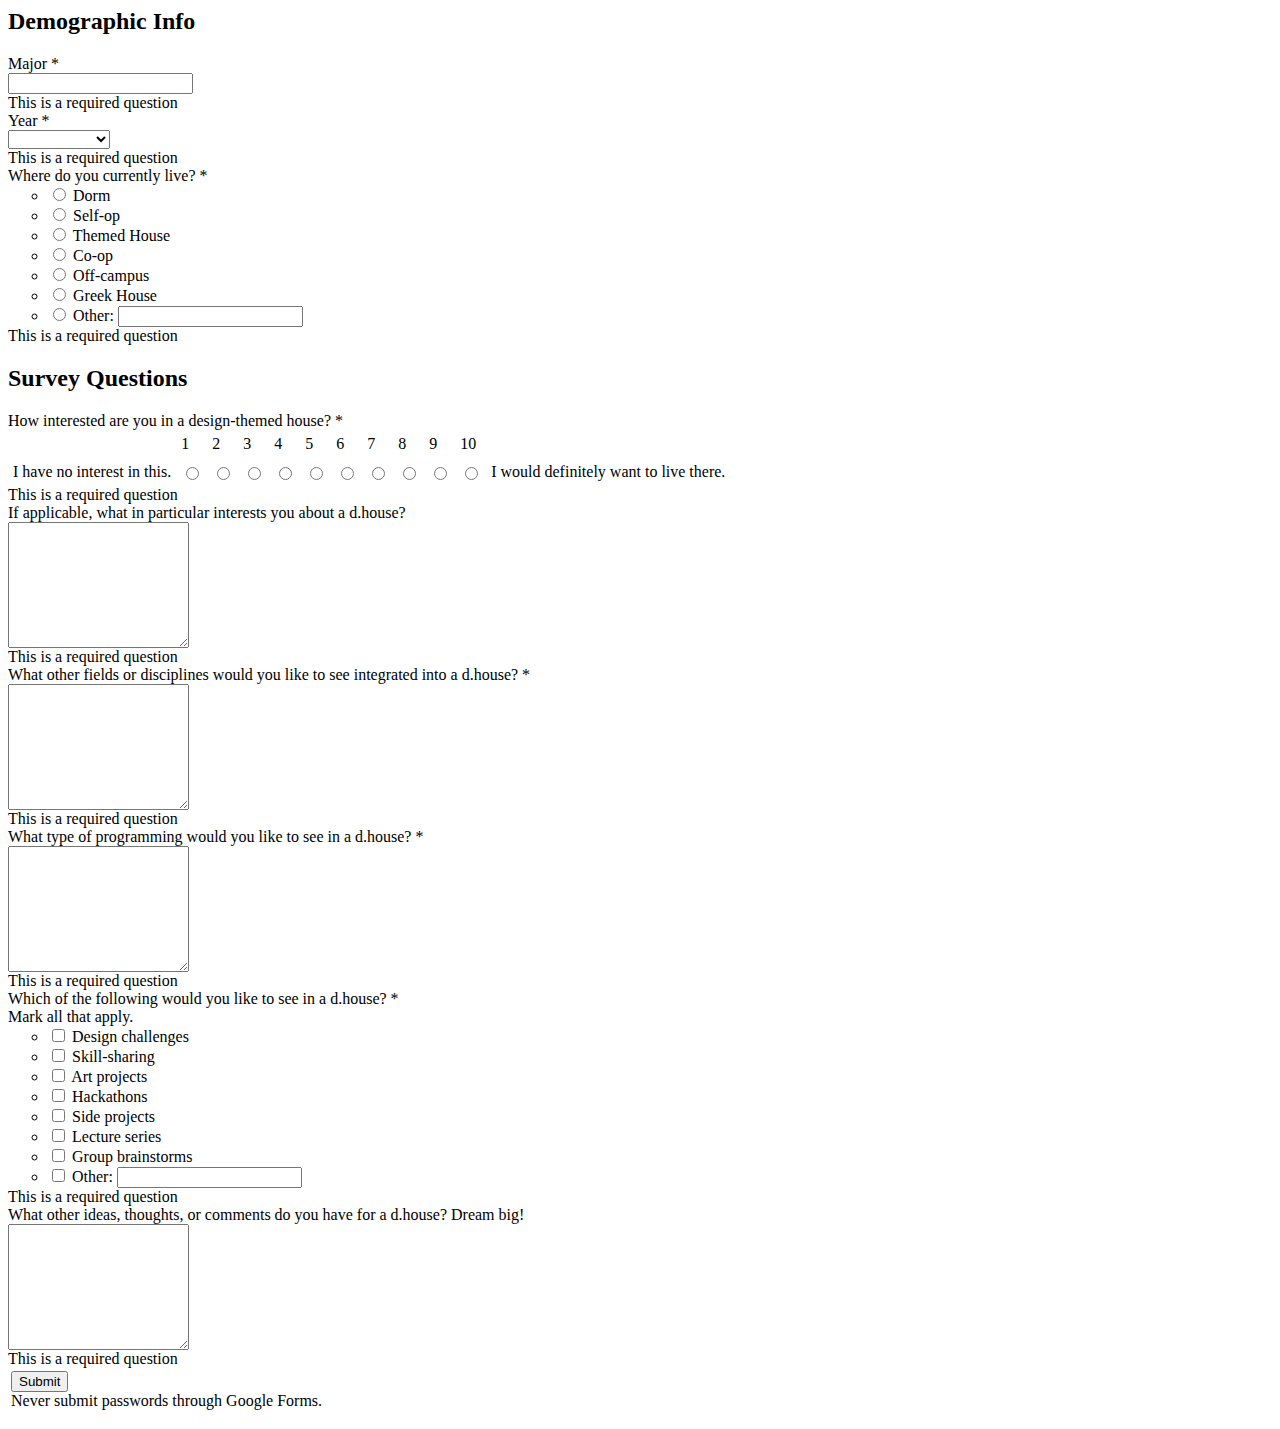
==== index.html @ ed69eb77 "Init commit" ====
<html>
<head>
	<title>Stanford d.house</title>
</head>
<body>
	<form action="https://docs.google.com/forms/d/1CeQ11HMRhqnR-4Lu8YozJj_HENRcSoA0ChCdFaFVdPs/formResponse" method="POST" id="ss-form" target="_self" onsubmit=""><ol role="list" class="ss-question-list" style="padding-left: 0">
	<div class="errorbox-good" role="listitem">
	<div dir="ltr" class="ss-item  ss-section-header"><div class="ss-form-entry">
	<h2 class="ss-section-title">Demographic Info</h2>
	<div class="ss-section-description ss-no-ignore-whitespace"></div>
	</div></div></div> <div class="ss-form-question errorbox-good" role="listitem">
	<div dir="ltr" class="ss-item ss-item-required ss-text"><div class="ss-form-entry">
	<label class="ss-q-item-label" for="entry_1034806984"><div class="ss-q-title">Major
	<label for="itemView.getDomIdToLabel()" aria-label="(Required field)"></label>
	<span class="ss-required-asterisk">*</span></div>
	<div class="ss-q-help ss-secondary-text" dir="ltr"></div></label>
	<input type="text" name="entry.1034806984" value="" class="ss-q-short" id="entry_1034806984" dir="auto" aria-label="Major  " aria-required="true" required="" title="">
	<div class="error-message"></div>
	<div class="required-message">This is a required question</div>
	</div></div></div> <div class="ss-form-question errorbox-good" role="listitem">
	<div dir="ltr" class="ss-item ss-item-required ss-select"><div class="ss-form-entry">
	<label class="ss-q-item-label" for="entry_821895846"><div class="ss-q-title">Year
	<label for="itemView.getDomIdToLabel()" aria-label="(Required field)"></label>
	<span class="ss-required-asterisk">*</span></div>
	<div class="ss-q-help ss-secondary-text" dir="ltr"></div></label>
	<select name="entry.821895846" id="entry_821895846" aria-label="Year  " aria-required="true" required=""><option value=""></option>
	<option value="Freshmen">Freshmen</option> <option value="Sophomore">Sophomore</option> <option value="Junior">Junior</option> <option value="Senior">Senior</option> <option value="5th Year">5th Year</option> <option value="Coterm">Coterm</option> <option value="Grad Student">Grad Student</option> <option value="Other">Other</option></select>
	<div class="required-message">This is a required question</div></div></div></div> <div class="ss-form-question errorbox-good" role="listitem">
	<div dir="ltr" class="ss-item ss-item-required ss-radio"><div class="ss-form-entry">
	<label class="ss-q-item-label" for="entry_912313663"><div class="ss-q-title">Where do you currently live?
	<label for="itemView.getDomIdToLabel()" aria-label="(Required field)"></label>
	<span class="ss-required-asterisk">*</span></div>
	<div class="ss-q-help ss-secondary-text" dir="ltr"></div></label>

	<ul class="ss-choices" role="radiogroup" aria-label="Where do you currently live?  "><li class="ss-choice-item"><label><span class="ss-choice-item-control goog-inline-block"><input type="radio" name="entry.1659465436" value="Dorm" id="group_1659465436_1" role="radio" class="ss-q-radio" aria-label="Dorm" required="" aria-required="true"></span>
	<span class="ss-choice-label">Dorm</span>
	</label></li> <li class="ss-choice-item"><label><span class="ss-choice-item-control goog-inline-block"><input type="radio" name="entry.1659465436" value="Self-op" id="group_1659465436_2" role="radio" class="ss-q-radio" aria-label="Self-op" required="" aria-required="true"></span>
	<span class="ss-choice-label">Self-op</span>
	</label></li> <li class="ss-choice-item"><label><span class="ss-choice-item-control goog-inline-block"><input type="radio" name="entry.1659465436" value="Themed House" id="group_1659465436_3" role="radio" class="ss-q-radio" aria-label="Themed House" required="" aria-required="true"></span>
	<span class="ss-choice-label">Themed House</span>
	</label></li> <li class="ss-choice-item"><label><span class="ss-choice-item-control goog-inline-block"><input type="radio" name="entry.1659465436" value="Co-op" id="group_1659465436_4" role="radio" class="ss-q-radio" aria-label="Co-op" required="" aria-required="true"></span>
	<span class="ss-choice-label">Co-op</span>
	</label></li> <li class="ss-choice-item"><label><span class="ss-choice-item-control goog-inline-block"><input type="radio" name="entry.1659465436" value="Off-campus" id="group_1659465436_5" role="radio" class="ss-q-radio" aria-label="Off-campus" required="" aria-required="true"></span>
	<span class="ss-choice-label">Off-campus</span>
	</label></li> <li class="ss-choice-item"><label><span class="ss-choice-item-control goog-inline-block"><input type="radio" name="entry.1659465436" value="Greek House" id="group_1659465436_6" role="radio" class="ss-q-radio" aria-label="Greek House" required="" aria-required="true"></span>
	<span class="ss-choice-label">Greek House</span>
	</label></li> <li class="ss-choice-item"><label><span class="ss-choice-item-control goog-inline-block"><input type="radio" name="entry.1659465436" value="__other_option__" id="group_1659465436_7" role="radio" class="ss-q-radio ss-q-other-toggle" required="" aria-required="true"></span>
	<span class="ss-choice-label">Other:</span></label>
	<span class="ss-q-other-container goog-inline-block"><input type="text" name="entry.1659465436.other_option_response" value="" class="ss-q-other" id="entry_1659465436_other_option_response" dir="auto" aria-label="Other"></span>
	</li></ul>
	<div class="error-message"></div>
	<div class="required-message">This is a required question</div></div></div></div> <div class="errorbox-good" role="listitem">
	<div dir="ltr" class="ss-item  ss-section-header"><div class="ss-form-entry">
	<h2 class="ss-section-title">Survey Questions</h2>
	<div class="ss-section-description ss-no-ignore-whitespace"></div>
	</div></div></div> <div class="ss-form-question errorbox-good" role="listitem">
	<div dir="ltr" class="ss-item ss-item-required ss-scale"><div class="ss-form-entry">
	<label class="ss-q-item-label" for="entry_849519523"><div class="ss-q-title">How interested are you in a design-themed house?
	<label for="itemView.getDomIdToLabel()" aria-label="(Required field)"></label>
	<span class="ss-required-asterisk">*</span></div>
	<div class="ss-q-help ss-secondary-text" dir="ltr"></div></label>

	<table border="0" cellpadding="5" cellspacing="0" id="entry_1528066578"><tr aria-hidden="true"><td class="ss-scalenumbers"></td>
	<td class="ss-scalenumbers"><label class="ss-scalenumber" for="group_1528066578_1">1</label></td> <td class="ss-scalenumbers"><label class="ss-scalenumber" for="group_1528066578_2">2</label></td> <td class="ss-scalenumbers"><label class="ss-scalenumber" for="group_1528066578_3">3</label></td> <td class="ss-scalenumbers"><label class="ss-scalenumber" for="group_1528066578_4">4</label></td> <td class="ss-scalenumbers"><label class="ss-scalenumber" for="group_1528066578_5">5</label></td> <td class="ss-scalenumbers"><label class="ss-scalenumber" for="group_1528066578_6">6</label></td> <td class="ss-scalenumbers"><label class="ss-scalenumber" for="group_1528066578_7">7</label></td> <td class="ss-scalenumbers"><label class="ss-scalenumber" for="group_1528066578_8">8</label></td> <td class="ss-scalenumbers"><label class="ss-scalenumber" for="group_1528066578_9">9</label></td> <td class="ss-scalenumbers"><label class="ss-scalenumber" for="group_1528066578_10">10</label></td>
	<td class="ss-scalenumbers"></td></tr>
	<tr role="radiogroup" aria-label="How interested are you in a design-themed house?  Select a value from a range of 1,I have no interest in this., to 10,I would definitely want to live there.,."><td class="ss-scalerow ss-leftlabel"><div aria-hidden="true" class="aria-todo">I have no interest in this.</div></td>
	<td class="ss-scalerow"><div class="ss-scalerow-fieldcell"><input type="radio" name="entry.1528066578" value="1" id="group_1528066578_1" role="radio" class="ss-q-radio" aria-label="1" required="" aria-required="true"></div></td> <td class="ss-scalerow"><div class="ss-scalerow-fieldcell"><input type="radio" name="entry.1528066578" value="2" id="group_1528066578_2" role="radio" class="ss-q-radio" aria-label="2" required="" aria-required="true"></div></td> <td class="ss-scalerow"><div class="ss-scalerow-fieldcell"><input type="radio" name="entry.1528066578" value="3" id="group_1528066578_3" role="radio" class="ss-q-radio" aria-label="3" required="" aria-required="true"></div></td> <td class="ss-scalerow"><div class="ss-scalerow-fieldcell"><input type="radio" name="entry.1528066578" value="4" id="group_1528066578_4" role="radio" class="ss-q-radio" aria-label="4" required="" aria-required="true"></div></td> <td class="ss-scalerow"><div class="ss-scalerow-fieldcell"><input type="radio" name="entry.1528066578" value="5" id="group_1528066578_5" role="radio" class="ss-q-radio" aria-label="5" required="" aria-required="true"></div></td> <td class="ss-scalerow"><div class="ss-scalerow-fieldcell"><input type="radio" name="entry.1528066578" value="6" id="group_1528066578_6" role="radio" class="ss-q-radio" aria-label="6" required="" aria-required="true"></div></td> <td class="ss-scalerow"><div class="ss-scalerow-fieldcell"><input type="radio" name="entry.1528066578" value="7" id="group_1528066578_7" role="radio" class="ss-q-radio" aria-label="7" required="" aria-required="true"></div></td> <td class="ss-scalerow"><div class="ss-scalerow-fieldcell"><input type="radio" name="entry.1528066578" value="8" id="group_1528066578_8" role="radio" class="ss-q-radio" aria-label="8" required="" aria-required="true"></div></td> <td class="ss-scalerow"><div class="ss-scalerow-fieldcell"><input type="radio" name="entry.1528066578" value="9" id="group_1528066578_9" role="radio" class="ss-q-radio" aria-label="9" required="" aria-required="true"></div></td> <td class="ss-scalerow"><div class="ss-scalerow-fieldcell"><input type="radio" name="entry.1528066578" value="10" id="group_1528066578_10" role="radio" class="ss-q-radio" aria-label="10" required="" aria-required="true"></div></td>
	<td class="ss-scalerow ss-rightlabel" aria-hidden="true">I would definitely want to live there.</td></tr></table>
	<div class="required-message">This is a required question</div></div></div></div> <div class="ss-form-question errorbox-good" role="listitem">
	<div dir="ltr" class="ss-item  ss-paragraph-text"><div class="ss-form-entry">
	<label class="ss-q-item-label" for="entry_912627356"><div class="ss-q-title">If applicable, what in particular interests you about a d.house?
	</div>
	<div class="ss-q-help ss-secondary-text" dir="ltr"></div></label>
	<textarea name="entry.912627356" rows="8" cols="0" class="ss-q-long" id="entry_912627356" dir="auto" aria-label="If applicable, what in particular interests you about a d.house?  "></textarea>
	<div class="error-message"></div>
	<div class="required-message">This is a required question</div>
	</div></div></div> <div class="ss-form-question errorbox-good" role="listitem">
	<div dir="ltr" class="ss-item ss-item-required ss-paragraph-text"><div class="ss-form-entry">
	<label class="ss-q-item-label" for="entry_219216294"><div class="ss-q-title">What other fields or disciplines would you like to see integrated into a d.house?
	<label for="itemView.getDomIdToLabel()" aria-label="(Required field)"></label>
	<span class="ss-required-asterisk">*</span></div>
	<div class="ss-q-help ss-secondary-text" dir="ltr"></div></label>
	<textarea name="entry.219216294" rows="8" cols="0" class="ss-q-long" id="entry_219216294" dir="auto" aria-label="What other fields or disciplines would you like to see integrated into a d.house?  " aria-required="true" required=""></textarea>
	<div class="error-message"></div>
	<div class="required-message">This is a required question</div>
	</div></div></div> <div class="ss-form-question errorbox-good" role="listitem">
	<div dir="ltr" class="ss-item ss-item-required ss-paragraph-text"><div class="ss-form-entry">
	<label class="ss-q-item-label" for="entry_1057233141"><div class="ss-q-title">What type of programming would you like to see in a d.house?
	<label for="itemView.getDomIdToLabel()" aria-label="(Required field)"></label>
	<span class="ss-required-asterisk">*</span></div>
	<div class="ss-q-help ss-secondary-text" dir="ltr"></div></label>
	<textarea name="entry.1057233141" rows="8" cols="0" class="ss-q-long" id="entry_1057233141" dir="auto" aria-label="What type of programming would you like to see in a d.house?  " aria-required="true" required=""></textarea>
	<div class="error-message"></div>
	<div class="required-message">This is a required question</div>
	</div></div></div> <div class="ss-form-question errorbox-good" role="listitem">
	<div dir="ltr" class="ss-item ss-item-required ss-checkbox"><div class="ss-form-entry">
	<label class="ss-q-item-label" for="entry_2101220105"><div class="ss-q-title">Which of the following would you like to see in a d.house?
	<label for="itemView.getDomIdToLabel()" aria-label="(Required field)"></label>
	<span class="ss-required-asterisk">*</span></div>
	<div class="ss-q-help ss-secondary-text" dir="ltr">Mark all that apply.</div></label>

	<ul class="ss-choices ss-choices-required" role="group" aria-label="Which of the following would you like to see in a d.house? Mark all that apply. "><li class="ss-choice-item"><label><span class="ss-choice-item-control goog-inline-block"><input type="checkbox" name="entry.965304841" value="Design challenges" id="group_965304841_2" role="checkbox" class="ss-q-checkbox" aria-required="true"></span>
	<span class="ss-choice-label">Design challenges</span>
	</label></li> <li class="ss-choice-item"><label><span class="ss-choice-item-control goog-inline-block"><input type="checkbox" name="entry.965304841" value="Skill-sharing" id="group_965304841_7" role="checkbox" class="ss-q-checkbox" aria-required="true"></span>
	<span class="ss-choice-label">Skill-sharing</span>
	</label></li> <li class="ss-choice-item"><label><span class="ss-choice-item-control goog-inline-block"><input type="checkbox" name="entry.965304841" value="Art projects" id="group_965304841_4" role="checkbox" class="ss-q-checkbox" aria-required="true"></span>
	<span class="ss-choice-label">Art projects</span>
	</label></li> <li class="ss-choice-item"><label><span class="ss-choice-item-control goog-inline-block"><input type="checkbox" name="entry.965304841" value="Hackathons" id="group_965304841_1" role="checkbox" class="ss-q-checkbox" aria-required="true"></span>
	<span class="ss-choice-label">Hackathons</span>
	</label></li> <li class="ss-choice-item"><label><span class="ss-choice-item-control goog-inline-block"><input type="checkbox" name="entry.965304841" value="Side projects" id="group_965304841_6" role="checkbox" class="ss-q-checkbox" aria-required="true"></span>
	<span class="ss-choice-label">Side projects</span>
	</label></li> <li class="ss-choice-item"><label><span class="ss-choice-item-control goog-inline-block"><input type="checkbox" name="entry.965304841" value="Lecture series" id="group_965304841_5" role="checkbox" class="ss-q-checkbox" aria-required="true"></span>
	<span class="ss-choice-label">Lecture series</span>
	</label></li> <li class="ss-choice-item"><label><span class="ss-choice-item-control goog-inline-block"><input type="checkbox" name="entry.965304841" value="Group brainstorms" id="group_965304841_3" role="checkbox" class="ss-q-checkbox" aria-required="true"></span>
	<span class="ss-choice-label">Group brainstorms</span>
	</label></li> <li class="ss-choice-item"><label><span class="ss-choice-item-control goog-inline-block"><input type="checkbox" name="entry.965304841" value="__other_option__" id="group_965304841_8" role="checkbox" class="ss-q-checkbox ss-q-other-toggle" aria-required="true"></span>
	<span class="ss-choice-label">Other:</span></label>
	<span class="ss-q-other-container goog-inline-block"><input type="text" name="entry.965304841.other_option_response" value="" class="ss-q-other" id="entry_965304841_other_option_response" dir="auto" aria-label="Other"></span>
	</li></ul>
	<div class="error-message"></div>
	<div class="required-message">This is a required question</div></div></div></div> <div class="ss-form-question errorbox-good" role="listitem">
	<div dir="ltr" class="ss-item  ss-paragraph-text"><div class="ss-form-entry">
	<label class="ss-q-item-label" for="entry_1180164368"><div class="ss-q-title">What other ideas, thoughts, or comments do you have for a d.house? Dream big!
	</div>
	<div class="ss-q-help ss-secondary-text" dir="ltr"></div></label>
	<textarea name="entry.1180164368" rows="8" cols="0" class="ss-q-long" id="entry_1180164368" dir="auto" aria-label="What other ideas, thoughts, or comments do you have for a d.house? Dream big!  "></textarea>
	<div class="error-message"></div>
	<div class="required-message">This is a required question</div>
	</div></div></div>
	<input type="hidden" name="draftResponse" value="[,,&quot;6116821674571498218&quot;]
	">
	<input type="hidden" name="pageHistory" value="0">


	<input type="hidden" name="fbzx" value="6116821674571498218">

	<div class="ss-item ss-navigate"><table id="navigation-table"><tbody><tr><td class="ss-form-entry goog-inline-block" id="navigation-buttons" dir="ltr">
	<input type="submit" name="submit" value="Submit" id="ss-submit">
	<div class="ss-password-warning ss-secondary-text">Never submit passwords through Google Forms.</div></td>
	</tr></tbody></table></div></ol></form>
</body>
</html>
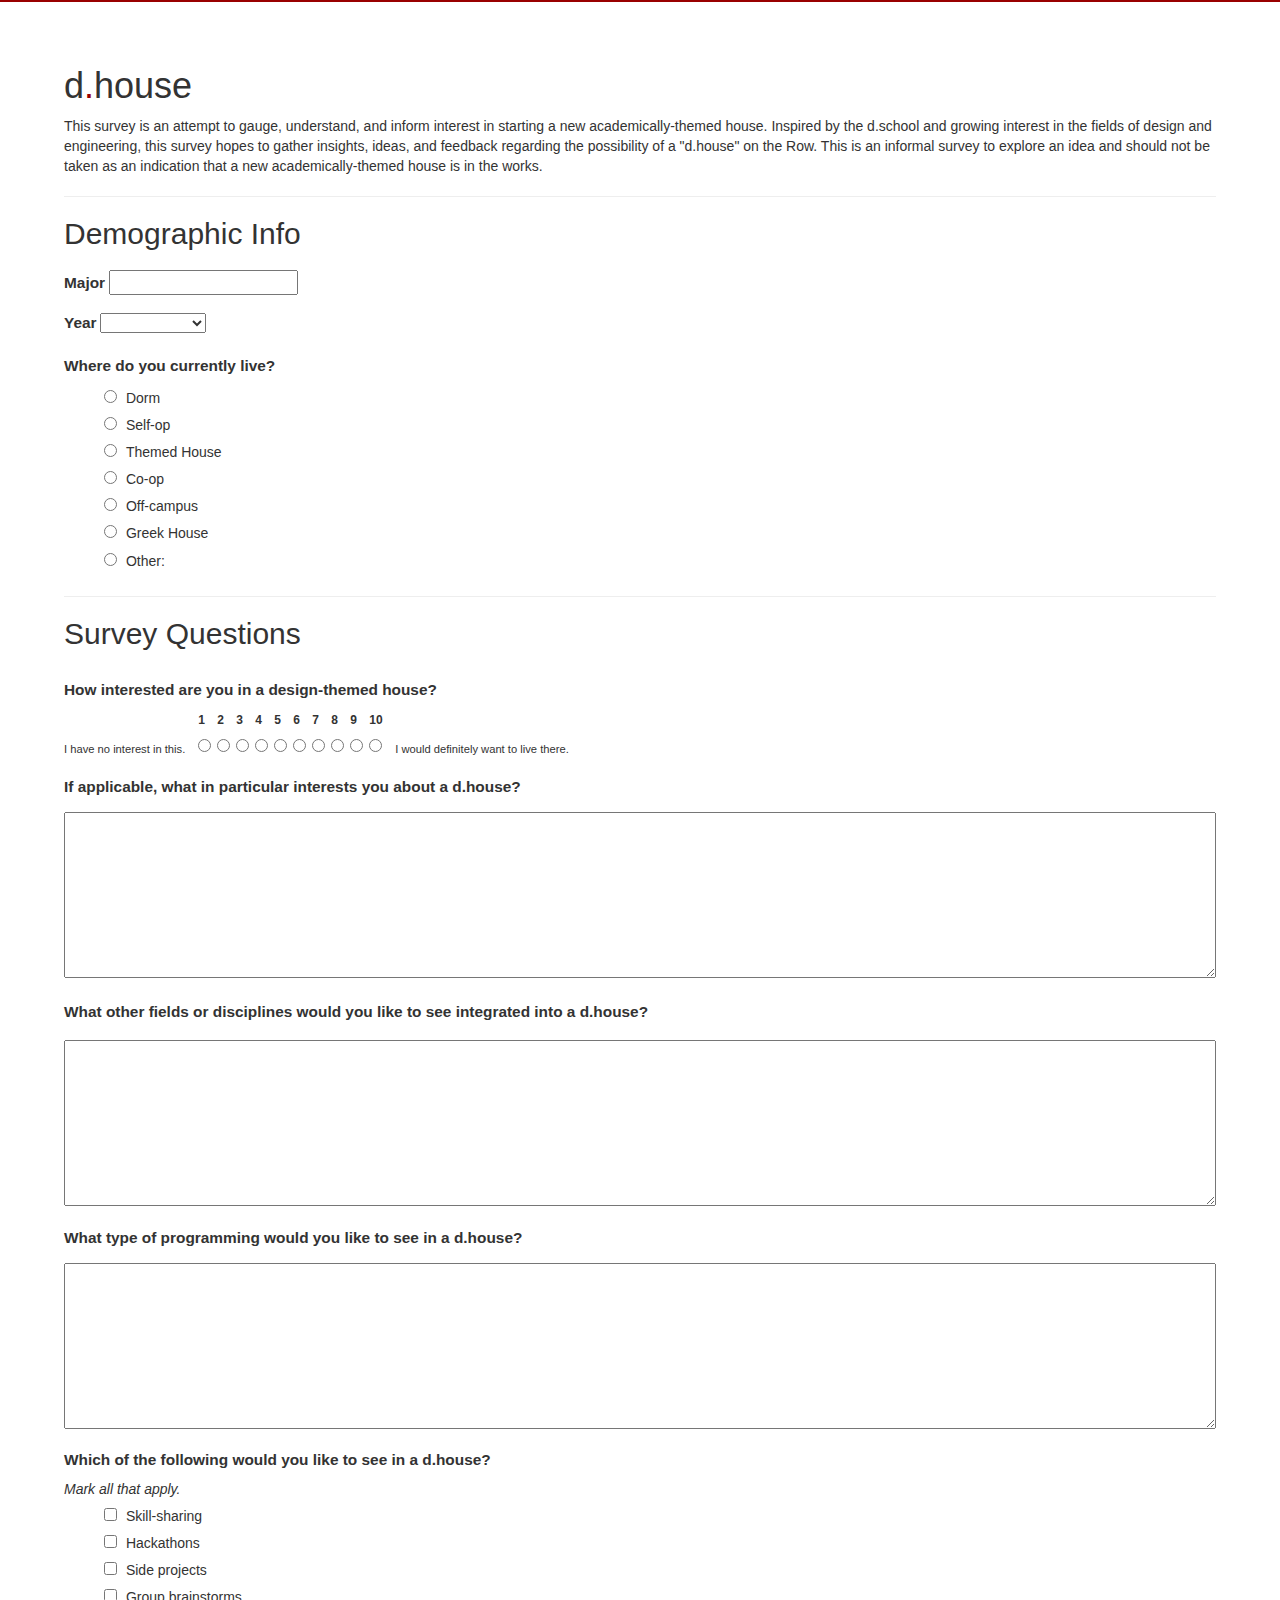
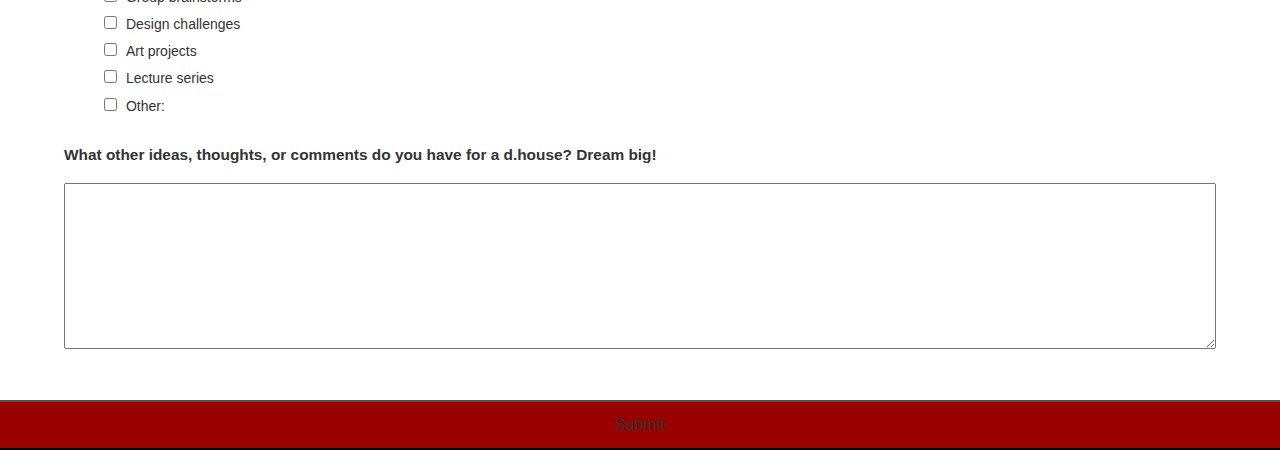
==== commit 55f29503: "Finished page with form, etc." ====
--- a/index.html
+++ b/index.html
@@ -1,142 +1,157 @@
 <html>
 <head>
 	<title>Stanford d.house</title>
+
+	<link rel="stylesheet" type="text/css" href="main.css">
+	<link rel="stylesheet" type="text/css" href="http://netdna.bootstrapcdn.com/bootstrap/3.1.1/css/bootstrap.min.css">
+	<link rel="stylesheet" href="http://yui.yahooapis.com/pure/0.4.2/pure-min.css">
 </head>
-<body>
-	<form action="https://docs.google.com/forms/d/1CeQ11HMRhqnR-4Lu8YozJj_HENRcSoA0ChCdFaFVdPs/formResponse" method="POST" id="ss-form" target="_self" onsubmit=""><ol role="list" class="ss-question-list" style="padding-left: 0">
-	<div class="errorbox-good" role="listitem">
-	<div dir="ltr" class="ss-item  ss-section-header"><div class="ss-form-entry">
-	<h2 class="ss-section-title">Demographic Info</h2>
-	<div class="ss-section-description ss-no-ignore-whitespace"></div>
-	</div></div></div> <div class="ss-form-question errorbox-good" role="listitem">
-	<div dir="ltr" class="ss-item ss-item-required ss-text"><div class="ss-form-entry">
-	<label class="ss-q-item-label" for="entry_1034806984"><div class="ss-q-title">Major
-	<label for="itemView.getDomIdToLabel()" aria-label="(Required field)"></label>
-	<span class="ss-required-asterisk">*</span></div>
-	<div class="ss-q-help ss-secondary-text" dir="ltr"></div></label>
-	<input type="text" name="entry.1034806984" value="" class="ss-q-short" id="entry_1034806984" dir="auto" aria-label="Major  " aria-required="true" required="" title="">
-	<div class="error-message"></div>
-	<div class="required-message">This is a required question</div>
-	</div></div></div> <div class="ss-form-question errorbox-good" role="listitem">
-	<div dir="ltr" class="ss-item ss-item-required ss-select"><div class="ss-form-entry">
-	<label class="ss-q-item-label" for="entry_821895846"><div class="ss-q-title">Year
-	<label for="itemView.getDomIdToLabel()" aria-label="(Required field)"></label>
-	<span class="ss-required-asterisk">*</span></div>
-	<div class="ss-q-help ss-secondary-text" dir="ltr"></div></label>
-	<select name="entry.821895846" id="entry_821895846" aria-label="Year  " aria-required="true" required=""><option value=""></option>
-	<option value="Freshmen">Freshmen</option> <option value="Sophomore">Sophomore</option> <option value="Junior">Junior</option> <option value="Senior">Senior</option> <option value="5th Year">5th Year</option> <option value="Coterm">Coterm</option> <option value="Grad Student">Grad Student</option> <option value="Other">Other</option></select>
-	<div class="required-message">This is a required question</div></div></div></div> <div class="ss-form-question errorbox-good" role="listitem">
-	<div dir="ltr" class="ss-item ss-item-required ss-radio"><div class="ss-form-entry">
-	<label class="ss-q-item-label" for="entry_912313663"><div class="ss-q-title">Where do you currently live?
-	<label for="itemView.getDomIdToLabel()" aria-label="(Required field)"></label>
-	<span class="ss-required-asterisk">*</span></div>
-	<div class="ss-q-help ss-secondary-text" dir="ltr"></div></label>
-
-	<ul class="ss-choices" role="radiogroup" aria-label="Where do you currently live?  "><li class="ss-choice-item"><label><span class="ss-choice-item-control goog-inline-block"><input type="radio" name="entry.1659465436" value="Dorm" id="group_1659465436_1" role="radio" class="ss-q-radio" aria-label="Dorm" required="" aria-required="true"></span>
-	<span class="ss-choice-label">Dorm</span>
-	</label></li> <li class="ss-choice-item"><label><span class="ss-choice-item-control goog-inline-block"><input type="radio" name="entry.1659465436" value="Self-op" id="group_1659465436_2" role="radio" class="ss-q-radio" aria-label="Self-op" required="" aria-required="true"></span>
-	<span class="ss-choice-label">Self-op</span>
-	</label></li> <li class="ss-choice-item"><label><span class="ss-choice-item-control goog-inline-block"><input type="radio" name="entry.1659465436" value="Themed House" id="group_1659465436_3" role="radio" class="ss-q-radio" aria-label="Themed House" required="" aria-required="true"></span>
-	<span class="ss-choice-label">Themed House</span>
-	</label></li> <li class="ss-choice-item"><label><span class="ss-choice-item-control goog-inline-block"><input type="radio" name="entry.1659465436" value="Co-op" id="group_1659465436_4" role="radio" class="ss-q-radio" aria-label="Co-op" required="" aria-required="true"></span>
-	<span class="ss-choice-label">Co-op</span>
-	</label></li> <li class="ss-choice-item"><label><span class="ss-choice-item-control goog-inline-block"><input type="radio" name="entry.1659465436" value="Off-campus" id="group_1659465436_5" role="radio" class="ss-q-radio" aria-label="Off-campus" required="" aria-required="true"></span>
-	<span class="ss-choice-label">Off-campus</span>
-	</label></li> <li class="ss-choice-item"><label><span class="ss-choice-item-control goog-inline-block"><input type="radio" name="entry.1659465436" value="Greek House" id="group_1659465436_6" role="radio" class="ss-q-radio" aria-label="Greek House" required="" aria-required="true"></span>
-	<span class="ss-choice-label">Greek House</span>
-	</label></li> <li class="ss-choice-item"><label><span class="ss-choice-item-control goog-inline-block"><input type="radio" name="entry.1659465436" value="__other_option__" id="group_1659465436_7" role="radio" class="ss-q-radio ss-q-other-toggle" required="" aria-required="true"></span>
-	<span class="ss-choice-label">Other:</span></label>
-	<span class="ss-q-other-container goog-inline-block"><input type="text" name="entry.1659465436.other_option_response" value="" class="ss-q-other" id="entry_1659465436_other_option_response" dir="auto" aria-label="Other"></span>
-	</li></ul>
-	<div class="error-message"></div>
-	<div class="required-message">This is a required question</div></div></div></div> <div class="errorbox-good" role="listitem">
-	<div dir="ltr" class="ss-item  ss-section-header"><div class="ss-form-entry">
-	<h2 class="ss-section-title">Survey Questions</h2>
-	<div class="ss-section-description ss-no-ignore-whitespace"></div>
-	</div></div></div> <div class="ss-form-question errorbox-good" role="listitem">
-	<div dir="ltr" class="ss-item ss-item-required ss-scale"><div class="ss-form-entry">
-	<label class="ss-q-item-label" for="entry_849519523"><div class="ss-q-title">How interested are you in a design-themed house?
-	<label for="itemView.getDomIdToLabel()" aria-label="(Required field)"></label>
-	<span class="ss-required-asterisk">*</span></div>
-	<div class="ss-q-help ss-secondary-text" dir="ltr"></div></label>
-
-	<table border="0" cellpadding="5" cellspacing="0" id="entry_1528066578"><tr aria-hidden="true"><td class="ss-scalenumbers"></td>
-	<td class="ss-scalenumbers"><label class="ss-scalenumber" for="group_1528066578_1">1</label></td> <td class="ss-scalenumbers"><label class="ss-scalenumber" for="group_1528066578_2">2</label></td> <td class="ss-scalenumbers"><label class="ss-scalenumber" for="group_1528066578_3">3</label></td> <td class="ss-scalenumbers"><label class="ss-scalenumber" for="group_1528066578_4">4</label></td> <td class="ss-scalenumbers"><label class="ss-scalenumber" for="group_1528066578_5">5</label></td> <td class="ss-scalenumbers"><label class="ss-scalenumber" for="group_1528066578_6">6</label></td> <td class="ss-scalenumbers"><label class="ss-scalenumber" for="group_1528066578_7">7</label></td> <td class="ss-scalenumbers"><label class="ss-scalenumber" for="group_1528066578_8">8</label></td> <td class="ss-scalenumbers"><label class="ss-scalenumber" for="group_1528066578_9">9</label></td> <td class="ss-scalenumbers"><label class="ss-scalenumber" for="group_1528066578_10">10</label></td>
-	<td class="ss-scalenumbers"></td></tr>
-	<tr role="radiogroup" aria-label="How interested are you in a design-themed house?  Select a value from a range of 1,I have no interest in this., to 10,I would definitely want to live there.,."><td class="ss-scalerow ss-leftlabel"><div aria-hidden="true" class="aria-todo">I have no interest in this.</div></td>
-	<td class="ss-scalerow"><div class="ss-scalerow-fieldcell"><input type="radio" name="entry.1528066578" value="1" id="group_1528066578_1" role="radio" class="ss-q-radio" aria-label="1" required="" aria-required="true"></div></td> <td class="ss-scalerow"><div class="ss-scalerow-fieldcell"><input type="radio" name="entry.1528066578" value="2" id="group_1528066578_2" role="radio" class="ss-q-radio" aria-label="2" required="" aria-required="true"></div></td> <td class="ss-scalerow"><div class="ss-scalerow-fieldcell"><input type="radio" name="entry.1528066578" value="3" id="group_1528066578_3" role="radio" class="ss-q-radio" aria-label="3" required="" aria-required="true"></div></td> <td class="ss-scalerow"><div class="ss-scalerow-fieldcell"><input type="radio" name="entry.1528066578" value="4" id="group_1528066578_4" role="radio" class="ss-q-radio" aria-label="4" required="" aria-required="true"></div></td> <td class="ss-scalerow"><div class="ss-scalerow-fieldcell"><input type="radio" name="entry.1528066578" value="5" id="group_1528066578_5" role="radio" class="ss-q-radio" aria-label="5" required="" aria-required="true"></div></td> <td class="ss-scalerow"><div class="ss-scalerow-fieldcell"><input type="radio" name="entry.1528066578" value="6" id="group_1528066578_6" role="radio" class="ss-q-radio" aria-label="6" required="" aria-required="true"></div></td> <td class="ss-scalerow"><div class="ss-scalerow-fieldcell"><input type="radio" name="entry.1528066578" value="7" id="group_1528066578_7" role="radio" class="ss-q-radio" aria-label="7" required="" aria-required="true"></div></td> <td class="ss-scalerow"><div class="ss-scalerow-fieldcell"><input type="radio" name="entry.1528066578" value="8" id="group_1528066578_8" role="radio" class="ss-q-radio" aria-label="8" required="" aria-required="true"></div></td> <td class="ss-scalerow"><div class="ss-scalerow-fieldcell"><input type="radio" name="entry.1528066578" value="9" id="group_1528066578_9" role="radio" class="ss-q-radio" aria-label="9" required="" aria-required="true"></div></td> <td class="ss-scalerow"><div class="ss-scalerow-fieldcell"><input type="radio" name="entry.1528066578" value="10" id="group_1528066578_10" role="radio" class="ss-q-radio" aria-label="10" required="" aria-required="true"></div></td>
-	<td class="ss-scalerow ss-rightlabel" aria-hidden="true">I would definitely want to live there.</td></tr></table>
-	<div class="required-message">This is a required question</div></div></div></div> <div class="ss-form-question errorbox-good" role="listitem">
-	<div dir="ltr" class="ss-item  ss-paragraph-text"><div class="ss-form-entry">
-	<label class="ss-q-item-label" for="entry_912627356"><div class="ss-q-title">If applicable, what in particular interests you about a d.house?
-	</div>
-	<div class="ss-q-help ss-secondary-text" dir="ltr"></div></label>
-	<textarea name="entry.912627356" rows="8" cols="0" class="ss-q-long" id="entry_912627356" dir="auto" aria-label="If applicable, what in particular interests you about a d.house?  "></textarea>
-	<div class="error-message"></div>
-	<div class="required-message">This is a required question</div>
-	</div></div></div> <div class="ss-form-question errorbox-good" role="listitem">
-	<div dir="ltr" class="ss-item ss-item-required ss-paragraph-text"><div class="ss-form-entry">
-	<label class="ss-q-item-label" for="entry_219216294"><div class="ss-q-title">What other fields or disciplines would you like to see integrated into a d.house?
-	<label for="itemView.getDomIdToLabel()" aria-label="(Required field)"></label>
-	<span class="ss-required-asterisk">*</span></div>
-	<div class="ss-q-help ss-secondary-text" dir="ltr"></div></label>
-	<textarea name="entry.219216294" rows="8" cols="0" class="ss-q-long" id="entry_219216294" dir="auto" aria-label="What other fields or disciplines would you like to see integrated into a d.house?  " aria-required="true" required=""></textarea>
-	<div class="error-message"></div>
-	<div class="required-message">This is a required question</div>
-	</div></div></div> <div class="ss-form-question errorbox-good" role="listitem">
-	<div dir="ltr" class="ss-item ss-item-required ss-paragraph-text"><div class="ss-form-entry">
-	<label class="ss-q-item-label" for="entry_1057233141"><div class="ss-q-title">What type of programming would you like to see in a d.house?
-	<label for="itemView.getDomIdToLabel()" aria-label="(Required field)"></label>
-	<span class="ss-required-asterisk">*</span></div>
-	<div class="ss-q-help ss-secondary-text" dir="ltr"></div></label>
-	<textarea name="entry.1057233141" rows="8" cols="0" class="ss-q-long" id="entry_1057233141" dir="auto" aria-label="What type of programming would you like to see in a d.house?  " aria-required="true" required=""></textarea>
-	<div class="error-message"></div>
-	<div class="required-message">This is a required question</div>
-	</div></div></div> <div class="ss-form-question errorbox-good" role="listitem">
-	<div dir="ltr" class="ss-item ss-item-required ss-checkbox"><div class="ss-form-entry">
-	<label class="ss-q-item-label" for="entry_2101220105"><div class="ss-q-title">Which of the following would you like to see in a d.house?
-	<label for="itemView.getDomIdToLabel()" aria-label="(Required field)"></label>
-	<span class="ss-required-asterisk">*</span></div>
-	<div class="ss-q-help ss-secondary-text" dir="ltr">Mark all that apply.</div></label>
-
-	<ul class="ss-choices ss-choices-required" role="group" aria-label="Which of the following would you like to see in a d.house? Mark all that apply. "><li class="ss-choice-item"><label><span class="ss-choice-item-control goog-inline-block"><input type="checkbox" name="entry.965304841" value="Design challenges" id="group_965304841_2" role="checkbox" class="ss-q-checkbox" aria-required="true"></span>
-	<span class="ss-choice-label">Design challenges</span>
-	</label></li> <li class="ss-choice-item"><label><span class="ss-choice-item-control goog-inline-block"><input type="checkbox" name="entry.965304841" value="Skill-sharing" id="group_965304841_7" role="checkbox" class="ss-q-checkbox" aria-required="true"></span>
-	<span class="ss-choice-label">Skill-sharing</span>
-	</label></li> <li class="ss-choice-item"><label><span class="ss-choice-item-control goog-inline-block"><input type="checkbox" name="entry.965304841" value="Art projects" id="group_965304841_4" role="checkbox" class="ss-q-checkbox" aria-required="true"></span>
-	<span class="ss-choice-label">Art projects</span>
-	</label></li> <li class="ss-choice-item"><label><span class="ss-choice-item-control goog-inline-block"><input type="checkbox" name="entry.965304841" value="Hackathons" id="group_965304841_1" role="checkbox" class="ss-q-checkbox" aria-required="true"></span>
-	<span class="ss-choice-label">Hackathons</span>
-	</label></li> <li class="ss-choice-item"><label><span class="ss-choice-item-control goog-inline-block"><input type="checkbox" name="entry.965304841" value="Side projects" id="group_965304841_6" role="checkbox" class="ss-q-checkbox" aria-required="true"></span>
-	<span class="ss-choice-label">Side projects</span>
-	</label></li> <li class="ss-choice-item"><label><span class="ss-choice-item-control goog-inline-block"><input type="checkbox" name="entry.965304841" value="Lecture series" id="group_965304841_5" role="checkbox" class="ss-q-checkbox" aria-required="true"></span>
-	<span class="ss-choice-label">Lecture series</span>
-	</label></li> <li class="ss-choice-item"><label><span class="ss-choice-item-control goog-inline-block"><input type="checkbox" name="entry.965304841" value="Group brainstorms" id="group_965304841_3" role="checkbox" class="ss-q-checkbox" aria-required="true"></span>
-	<span class="ss-choice-label">Group brainstorms</span>
-	</label></li> <li class="ss-choice-item"><label><span class="ss-choice-item-control goog-inline-block"><input type="checkbox" name="entry.965304841" value="__other_option__" id="group_965304841_8" role="checkbox" class="ss-q-checkbox ss-q-other-toggle" aria-required="true"></span>
-	<span class="ss-choice-label">Other:</span></label>
-	<span class="ss-q-other-container goog-inline-block"><input type="text" name="entry.965304841.other_option_response" value="" class="ss-q-other" id="entry_965304841_other_option_response" dir="auto" aria-label="Other"></span>
-	</li></ul>
-	<div class="error-message"></div>
-	<div class="required-message">This is a required question</div></div></div></div> <div class="ss-form-question errorbox-good" role="listitem">
-	<div dir="ltr" class="ss-item  ss-paragraph-text"><div class="ss-form-entry">
-	<label class="ss-q-item-label" for="entry_1180164368"><div class="ss-q-title">What other ideas, thoughts, or comments do you have for a d.house? Dream big!
-	</div>
-	<div class="ss-q-help ss-secondary-text" dir="ltr"></div></label>
-	<textarea name="entry.1180164368" rows="8" cols="0" class="ss-q-long" id="entry_1180164368" dir="auto" aria-label="What other ideas, thoughts, or comments do you have for a d.house? Dream big!  "></textarea>
-	<div class="error-message"></div>
-	<div class="required-message">This is a required question</div>
-	</div></div></div>
-	<input type="hidden" name="draftResponse" value="[,,&quot;6116821674571498218&quot;]
-	">
-	<input type="hidden" name="pageHistory" value="0">
 
 
-	<input type="hidden" name="fbzx" value="6116821674571498218">
+<body>
+	<div id="top-bar">&nbsp;</div>
+	<div id="container">
+		<div id="intro">
+			<h1>d<text style="color:#990000;">.</text>house</h1>
+			<p>This survey is an attempt to gauge, understand, and inform interest in starting a new academically-themed house. Inspired by the d.school and growing interest in the fields of design and engineering, this survey hopes to gather insights, ideas, and feedback regarding the possibility of a "d.house" on the Row. This is an informal survey to explore an idea and should not be taken as an indication that a new academically-themed house is in the works.
+			</p>
+		</div>
+		<hr>
 
-	<div class="ss-item ss-navigate"><table id="navigation-table"><tbody><tr><td class="ss-form-entry goog-inline-block" id="navigation-buttons" dir="ltr">
-	<input type="submit" name="submit" value="Submit" id="ss-submit">
-	<div class="ss-password-warning ss-secondary-text">Never submit passwords through Google Forms.</div></td>
-	</tr></tbody></table></div></ol></form>
+		<script type="text/javascript">var submitted=false;</script>
+		<iframe name="hidden_iframe" id="hidden_iframe"
+		style="display:none;" onload="if(submitted)
+		{window.location='thanks.html';}"></iframe>
+		<form class="pure-form " action="https://docs.google.com/forms/d/1CeQ11HMRhqnR-4Lu8YozJj_HENRcSoA0ChCdFaFVdPs/formResponse" method="post"
+		target="hidden_iframe" onsubmit="submitted=true;">
+		<ol role="list" class="ss-question-list" style="padding-left: 0">
+		<div class="errorbox-good" role="listitem">
+		<div dir="ltr" class="ss-item  ss-section-header"><div class="ss-form-entry">
+		<h2 class="ss-section-title">Demographic Info</h2>
+		<div class="ss-section-description ss-no-ignore-whitespace"></div>
+		</div></div></div> <div class="ss-form-question errorbox-good" role="listitem">
+		<div dir="ltr" class="ss-item  ss-text"><div class="ss-form-entry">
+		<label class="ss-q-item-label" for="entry_1034806984"><div class="ss-q-title">Major
+		</div>
+		<div class="ss-q-help ss-secondary-text" dir="ltr"></div></label>
+		<input type="text" name="entry.1034806984" value="" class="ss-q-short" id="entry_1034806984" dir="auto" aria-label="Major  " title="">
+		
+		
+		</div></div></div> <div class="ss-form-question errorbox-good" role="listitem">
+		<div dir="ltr" class="ss-item  ss-select"><div class="ss-form-entry">
+		<label class="ss-q-item-label" for="entry_821895846"><div class="ss-q-title">Year
+		</div>
+		<div class="ss-q-help ss-secondary-text" dir="ltr"></div></label>
+		<select name="entry.821895846" id="entry_821895846" aria-label="Year  "><option value=""></option>
+		<option value="Freshmen">Freshmen</option> <option value="Sophomore">Sophomore</option> <option value="Junior">Junior</option> <option value="Senior">Senior</option> <option value="5th Year">5th Year</option> <option value="Coterm">Coterm</option> <option value="Grad Student">Grad Student</option> <option value="Other">Other</option></select>
+		</div></div></div> <div class="ss-form-question errorbox-good" role="listitem">
+		<div dir="ltr" class="ss-item  ss-radio"><div class="ss-form-entry">
+		<label class="ss-q-item-label" for="entry_912313663"><div class="ss-q-title">Where do you currently live?
+		</div>
+		<div class="ss-q-help ss-secondary-text" dir="ltr"></div></label>
+
+		<ul class="ss-choices" role="radiogroup" aria-label="Where do you currently live?  "><li class="ss-choice-item"><label><span class="ss-choice-item-control goog-inline-block"><input type="radio" name="entry.1659465436" value="Dorm" id="group_1659465436_1" role="radio" class="ss-q-radio" aria-label="Dorm"></span>
+		<span class="ss-choice-label">Dorm</span>
+		</label></li> <li class="ss-choice-item"><label><span class="ss-choice-item-control goog-inline-block"><input type="radio" name="entry.1659465436" value="Self-op" id="group_1659465436_2" role="radio" class="ss-q-radio" aria-label="Self-op"></span>
+		<span class="ss-choice-label">Self-op</span>
+		</label></li> <li class="ss-choice-item"><label><span class="ss-choice-item-control goog-inline-block"><input type="radio" name="entry.1659465436" value="Themed House" id="group_1659465436_3" role="radio" class="ss-q-radio" aria-label="Themed House"></span>
+		<span class="ss-choice-label">Themed House</span>
+		</label></li> <li class="ss-choice-item"><label><span class="ss-choice-item-control goog-inline-block"><input type="radio" name="entry.1659465436" value="Co-op" id="group_1659465436_4" role="radio" class="ss-q-radio" aria-label="Co-op"></span>
+		<span class="ss-choice-label">Co-op</span>
+		</label></li> <li class="ss-choice-item"><label><span class="ss-choice-item-control goog-inline-block"><input type="radio" name="entry.1659465436" value="Off-campus" id="group_1659465436_5" role="radio" class="ss-q-radio" aria-label="Off-campus"></span>
+		<span class="ss-choice-label">Off-campus</span>
+		</label></li> <li class="ss-choice-item"><label><span class="ss-choice-item-control goog-inline-block"><input type="radio" name="entry.1659465436" value="Greek House" id="group_1659465436_6" role="radio" class="ss-q-radio" aria-label="Greek House"></span>
+		<span class="ss-choice-label">Greek House</span>
+		</label></li> <li class="ss-choice-item"><label><span class="ss-choice-item-control goog-inline-block"><input type="radio" name="entry.1659465436" value="__other_option__" id="group_1659465436_7" role="radio" class="ss-q-radio ss-q-other-toggle"></span>
+		<span class="ss-choice-label">Other:</span></label>
+		<span class="ss-q-other-container goog-inline-block"><input type="text" name="entry.1659465436.other_option_response" value="" class="ss-q-other" id="entry_1659465436_other_option_response" dir="auto" aria-label="Other"></span>
+		</li></ul>
+		<hr>
+		</div></div></div> <div class="errorbox-good" role="listitem">
+		<div dir="ltr" class="ss-item  ss-section-header"><div class="ss-form-entry">
+		<h2 class="ss-section-title">Survey Questions</h2>
+		<div class="ss-section-description ss-no-ignore-whitespace"></div>
+		</div></div></div> <div class="ss-form-question errorbox-good" role="listitem">
+		<div dir="ltr" class="ss-item  ss-scale"><div class="ss-form-entry">
+		<label class="ss-q-item-label" for="entry_849519523"><div class="ss-q-title">How interested are you in a design-themed house?
+		</div>
+		<div class="ss-q-help ss-secondary-text" dir="ltr"></div></label>
+
+		<table border="0" cellpadding="5" cellspacing="0" id="entry_1528066578"><tr aria-hidden="true"><td class="ss-scalenumbers"></td>
+		<td class="ss-scalenumbers"><label class="ss-scalenumber" for="group_1528066578_1">1</label></td> <td class="ss-scalenumbers"><label class="ss-scalenumber" for="group_1528066578_2">2</label></td> <td class="ss-scalenumbers"><label class="ss-scalenumber" for="group_1528066578_3">3</label></td> <td class="ss-scalenumbers"><label class="ss-scalenumber" for="group_1528066578_4">4</label></td> <td class="ss-scalenumbers"><label class="ss-scalenumber" for="group_1528066578_5">5</label></td> <td class="ss-scalenumbers"><label class="ss-scalenumber" for="group_1528066578_6">6</label></td> <td class="ss-scalenumbers"><label class="ss-scalenumber" for="group_1528066578_7">7</label></td> <td class="ss-scalenumbers"><label class="ss-scalenumber" for="group_1528066578_8">8</label></td> <td class="ss-scalenumbers"><label class="ss-scalenumber" for="group_1528066578_9">9</label></td> <td class="ss-scalenumbers"><label class="ss-scalenumber" for="group_1528066578_10">10</label></td>
+		<td class="ss-scalenumbers"></td></tr>
+		<tr role="radiogroup" aria-label="How interested are you in a design-themed house?  Select a value from a range of 1,I have no interest in this., to 10,I would definitely want to live there.,."><td class="ss-scalerow ss-leftlabel"><div aria-hidden="true" class="aria-todo">I have no interest in this.</div></td>
+		<td class="ss-scalerow"><div class="ss-scalerow-fieldcell"><input type="radio" name="entry.1528066578" value="1" id="group_1528066578_1" role="radio" class="ss-q-radio" aria-label="1"></div></td> <td class="ss-scalerow"><div class="ss-scalerow-fieldcell"><input type="radio" name="entry.1528066578" value="2" id="group_1528066578_2" role="radio" class="ss-q-radio" aria-label="2"></div></td> <td class="ss-scalerow"><div class="ss-scalerow-fieldcell"><input type="radio" name="entry.1528066578" value="3" id="group_1528066578_3" role="radio" class="ss-q-radio" aria-label="3"></div></td> <td class="ss-scalerow"><div class="ss-scalerow-fieldcell"><input type="radio" name="entry.1528066578" value="4" id="group_1528066578_4" role="radio" class="ss-q-radio" aria-label="4"></div></td> <td class="ss-scalerow"><div class="ss-scalerow-fieldcell"><input type="radio" name="entry.1528066578" value="5" id="group_1528066578_5" role="radio" class="ss-q-radio" aria-label="5"></div></td> <td class="ss-scalerow"><div class="ss-scalerow-fieldcell"><input type="radio" name="entry.1528066578" value="6" id="group_1528066578_6" role="radio" class="ss-q-radio" aria-label="6"></div></td> <td class="ss-scalerow"><div class="ss-scalerow-fieldcell"><input type="radio" name="entry.1528066578" value="7" id="group_1528066578_7" role="radio" class="ss-q-radio" aria-label="7"></div></td> <td class="ss-scalerow"><div class="ss-scalerow-fieldcell"><input type="radio" name="entry.1528066578" value="8" id="group_1528066578_8" role="radio" class="ss-q-radio" aria-label="8"></div></td> <td class="ss-scalerow"><div class="ss-scalerow-fieldcell"><input type="radio" name="entry.1528066578" value="9" id="group_1528066578_9" role="radio" class="ss-q-radio" aria-label="9"></div></td> <td class="ss-scalerow"><div class="ss-scalerow-fieldcell"><input type="radio" name="entry.1528066578" value="10" id="group_1528066578_10" role="radio" class="ss-q-radio" aria-label="10"></div></td>
+		<td class="ss-scalerow ss-rightlabel" aria-hidden="true">I would definitely want to live there.</td></tr></table>
+		</div></div></div> <div class="ss-form-question errorbox-good" role="listitem">
+		<div dir="ltr" class="ss-item  ss-paragraph-text"><div class="ss-form-entry">
+		<label class="ss-q-item-label" for="entry_912627356"><div class="ss-q-title">If applicable, what in particular interests you about a d.house?
+		</div>
+		<div class="ss-q-help ss-secondary-text" dir="ltr"></div></label>
+		<textarea name="entry.912627356" rows="8" cols="0" class="ss-q-long" id="entry_912627356" dir="auto" aria-label="If applicable, what in particular interests you about a d.house?  "></textarea>
+		
+		
+		</div></div></div> <div class="ss-form-question errorbox-good" role="listitem">
+		<div dir="ltr" class="ss-item  ss-paragraph-text"><div class="ss-form-entry">
+		<label class="ss-q-item-label" for="entry_219216294"><div class="ss-q-title">What other fields or disciplines would you like to see integrated into a d.house?
+		</div>
+		<div class="ss-q-help ss-secondary-text" dir="ltr"></div></label>
+		<textarea name="entry.219216294" rows="8" cols="0" class="ss-q-long" id="entry_219216294" dir="auto" aria-label="What other fields or disciplines would you like to see integrated into a d.house?  "></textarea>
+		
+		
+		</div></div></div> <div class="ss-form-question errorbox-good" role="listitem">
+		<div dir="ltr" class="ss-item  ss-paragraph-text"><div class="ss-form-entry">
+		<label class="ss-q-item-label" for="entry_1057233141"><div class="ss-q-title">What type of programming would you like to see in a d.house?
+		</div>
+		<div class="ss-q-help ss-secondary-text" dir="ltr"></div></label>
+		<textarea name="entry.1057233141" rows="8" cols="0" class="ss-q-long" id="entry_1057233141" dir="auto" aria-label="What type of programming would you like to see in a d.house?  "></textarea>
+		
+		
+		</div></div></div> <div class="ss-form-question errorbox-good" role="listitem">
+		<div dir="ltr" class="ss-item  ss-checkbox"><div class="ss-form-entry">
+		<label class="ss-q-item-label" for="entry_2101220105"><div class="ss-q-title">Which of the following would you like to see in a d.house?
+		</div>
+		<div class="ss-q-help ss-secondary-text" dir="ltr">Mark all that apply.</div></label>
+
+		<ul class="ss-choices" role="group" aria-label="Which of the following would you like to see in a d.house? Mark all that apply. "><li class="ss-choice-item"><label><span class="ss-choice-item-control goog-inline-block"><input type="checkbox" name="entry.965304841" value="Skill-sharing" id="group_965304841_7" role="checkbox" class="ss-q-checkbox"></span>
+		<span class="ss-choice-label">Skill-sharing</span>
+		</label></li> <li class="ss-choice-item"><label><span class="ss-choice-item-control goog-inline-block"><input type="checkbox" name="entry.965304841" value="Hackathons" id="group_965304841_1" role="checkbox" class="ss-q-checkbox"></span>
+		<span class="ss-choice-label">Hackathons</span>
+		</label></li> <li class="ss-choice-item"><label><span class="ss-choice-item-control goog-inline-block"><input type="checkbox" name="entry.965304841" value="Side projects" id="group_965304841_6" role="checkbox" class="ss-q-checkbox"></span>
+		<span class="ss-choice-label">Side projects</span>
+		</label></li> <li class="ss-choice-item"><label><span class="ss-choice-item-control goog-inline-block"><input type="checkbox" name="entry.965304841" value="Group brainstorms" id="group_965304841_3" role="checkbox" class="ss-q-checkbox"></span>
+		<span class="ss-choice-label">Group brainstorms</span>
+		</label></li> <li class="ss-choice-item"><label><span class="ss-choice-item-control goog-inline-block"><input type="checkbox" name="entry.965304841" value="Design challenges" id="group_965304841_2" role="checkbox" class="ss-q-checkbox"></span>
+		<span class="ss-choice-label">Design challenges</span>
+		</label></li> <li class="ss-choice-item"><label><span class="ss-choice-item-control goog-inline-block"><input type="checkbox" name="entry.965304841" value="Art projects" id="group_965304841_4" role="checkbox" class="ss-q-checkbox"></span>
+		<span class="ss-choice-label">Art projects</span>
+		</label></li> <li class="ss-choice-item"><label><span class="ss-choice-item-control goog-inline-block"><input type="checkbox" name="entry.965304841" value="Lecture series" id="group_965304841_5" role="checkbox" class="ss-q-checkbox"></span>
+		<span class="ss-choice-label">Lecture series</span>
+		</label></li> <li class="ss-choice-item"><label><span class="ss-choice-item-control goog-inline-block"><input type="checkbox" name="entry.965304841" value="__other_option__" id="group_965304841_8" role="checkbox" class="ss-q-checkbox ss-q-other-toggle"></span>
+		<span class="ss-choice-label">Other:</span></label>
+		<span class="ss-q-other-container goog-inline-block"><input type="text" name="entry.965304841.other_option_response" value="" class="ss-q-other" id="entry_965304841_other_option_response" dir="auto" aria-label="Other"></span>
+		</li></ul>
+		
+		</div></div></div> <div class="ss-form-question errorbox-good" role="listitem">
+		<div dir="ltr" class="ss-item  ss-paragraph-text"><div class="ss-form-entry">
+		<label class="ss-q-item-label" for="entry_1180164368"><div class="ss-q-title">What other ideas, thoughts, or comments do you have for a d.house? Dream big!
+		</div>
+		<div class="ss-q-help ss-secondary-text" dir="ltr"></div></label>
+		<textarea name="entry.1180164368" rows="8" cols="0" class="ss-q-long" id="entry_1180164368" dir="auto" aria-label="What other ideas, thoughts, or comments do you have for a d.house? Dream big!  "></textarea>
+		
+		
+		</div></div></div>
+		<input type="hidden" name="draftResponse" value="[,,&quot;6822307931288723692&quot;]
+		">
+		<input type="hidden" name="pageHistory" value="0">
+
+
+		<input type="hidden" name="fbzx" value="6822307931288723692">
+
+		<div class="ss-item ss-navigate"><table id="navigation-table"><tbody><tr><td class="ss-form-entry goog-inline-block" id="navigation-buttons" dir="ltr">
+		<input class="pure-button pure-button-primary" type="submit" name="submit" value="Submit" id="ss-submit">
+		</td>
+		</tr></tbody></table></div></ol></form>
+	</div>
 </body>
 </html>--- a/main.css
+++ b/main.css
@@ -0,0 +1,105 @@
+body {
+	font-family: Helvetica;
+}
+
+#top-bar {
+	height: 2px;
+	background-color: #990000;
+}
+
+#container {
+	margin: 5%;
+}
+
+.ss-q-long {
+	display: block;
+	width: 100%;
+}
+
+.ss-q-title {
+	padding: 2% 0% 2% 0%;
+	font-size: 1.1em;
+}
+
+.ss-choice-item {
+	color: white;
+}
+
+.ss-choice-label {
+	color: #333;
+	padding-left: 5px;
+	font-weight: normal;
+}
+
+.ss-q-other {
+	color: #333;
+	height: 25px;
+	border: 0px;
+}
+
+.ss-q-short {
+	height: 25px;
+}
+
+.ss-choices {
+	margin: 0px;
+}
+
+.ss-section-title {
+	margin: 0px;
+}
+
+.ss-q-item-label {
+	padding-top: 1%;
+}
+
+h2 {
+	padding-bottom: 10px;
+}
+
+.ss-q-help {
+	font-style: italic;
+	font-weight: normal;
+}
+
+.pure-button-primary, .pure-button-selected, a.pure-button-primary, a.pure-button-selected {
+	margin-top: 20px;
+	background-color: #990000 !important;
+}
+
+.ss-navigate {
+	margin: -6%;
+}
+
+.ss-navigate table {
+	width: 100%;
+}
+
+input#ss-submit {
+	width: 100%;
+	position: relative;
+	bottom: -100;
+	height: 50px;
+}
+
+.ss-scalerow-fieldcell {
+	padding: 3px;
+
+}
+
+.ss-scalenumber {
+	font-size: 12px;
+	padding-left: 3px;
+}
+
+.ss-rightlabel {
+	padding-left: 10px;
+	font-size: .7em;
+	vertical-align: bottom;
+}
+
+.ss-leftlabel {
+	padding-right: 10px;
+	font-size: .7em;
+	vertical-align: bottom;
+}